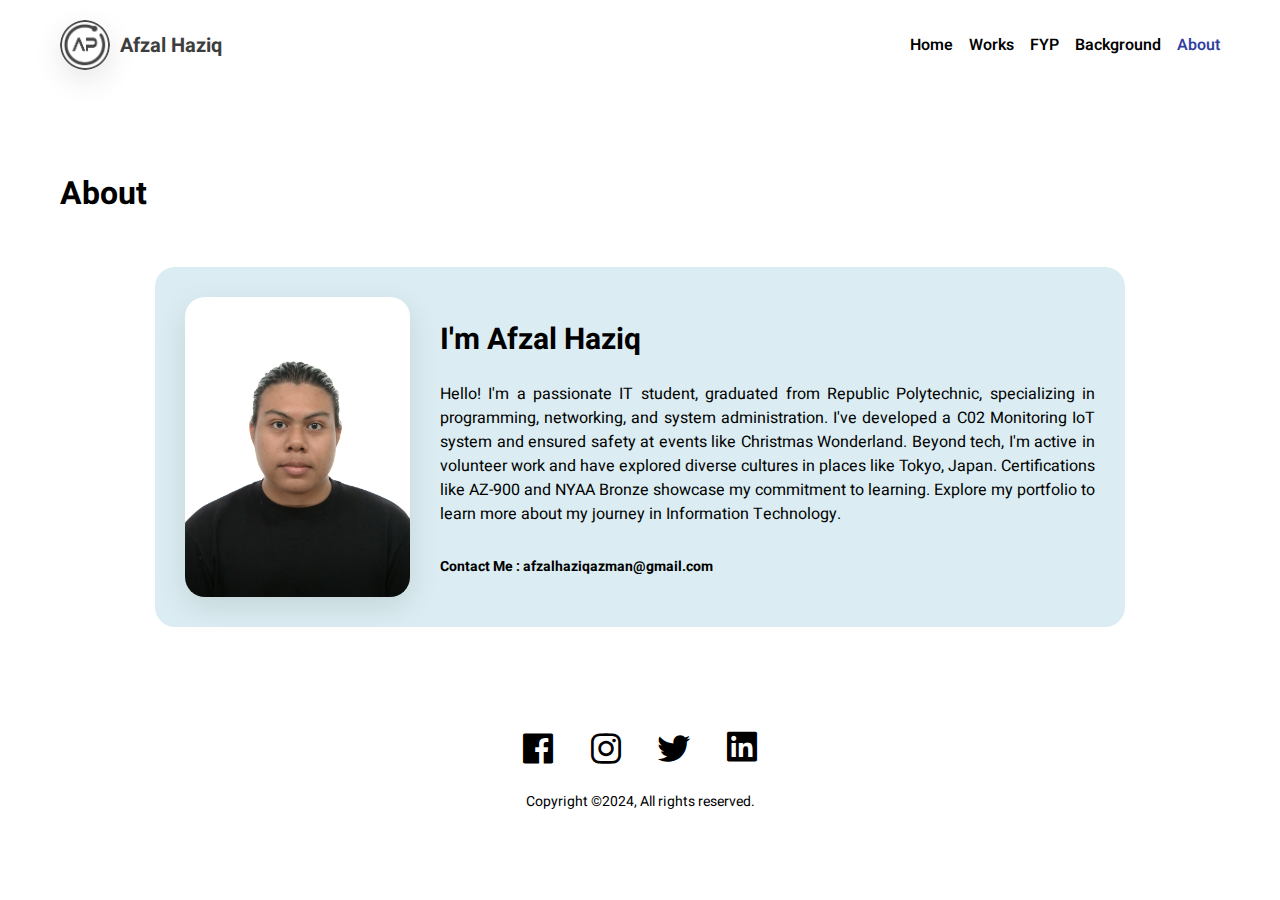
==== about.html @ 496db8aa "Add files via upload" ====
<!DOCTYPE html>
<html lang="en">

<head>
    <meta charset="UTF-8">
    <meta name="viewport" content="width=device-width, initial-scale=1.0">
    <link href='https://unpkg.com/boxicons@2.1.4/css/boxicons.min.css' rel='stylesheet'>
    <link rel="stylesheet" href="style.css">
    <title>About Page</title>
</head>

<body>

    <nav>
        <div class="logo">
            <img src="assets/logo.png">
            <a href="#">Afzal Haziq</a>
        </div>
        <div class="nav-links">
            <a href="index.html">Home</a>
            <a href="works.html">Works</a>
            <a href="single-work.html">FYP</a>
            <a href="blog.html">Background</a>
            <a class="selected" href="about.html">About</a>
        </div>
    </nav>

    <h1 class="page-title">About</h1>

    <div class="content">
        <div class="container">
            <img src="assets/A13A0305F.jpg">
            <div class="about">
                <h2>I'm Afzal Haziq</h2>
                <p>Hello! I'm a passionate IT student, graduated from Republic Polytechnic, specializing in programming, networking, and system administration. 
                    I've developed a C02 Monitoring IoT system and ensured safety at events like Christmas Wonderland. Beyond tech, I'm active in 
                    volunteer work and have explored diverse cultures in places like Tokyo, Japan. Certifications like AZ-900 and NYAA Bronze 
                    showcase my commitment to learning. Explore my portfolio to learn more about my journey in Information Technology.</p>
                <p class="email">Contact Me : afzalhaziqazman@gmail.com</p>
            </div>
        </div>
    </div>

    <footer>
        <div class="socials">
            <i class='bx bxl-facebook-square'></i>
            <i class='bx bxl-instagram'></i>
            <i class='bx bxl-twitter'></i>
            <a href="https://linkedin.com/in/afzal-haziq-240014211">
                <i class='bx bxl-linkedin-square'></i>
            </a>
        </div>
        <p>Copyright ©2024, All rights reserved.</p>
    </footer>

</body>

</html>
---- style.css ----
@import url('https://fonts.googleapis.com/css2?family=Heebo:wght@300;400;500;600;700;800&display=swap');

*{
    margin: 0;
    padding: 0;
    box-sizing: border-box;
    font-family: 'Heebo', sans-serif;
}

a{
    text-decoration: none;
    color: #000;
}

img{
    object-fit: cover;
    object-position: top;
    box-shadow: 0 10px 30px rgba(0, 0, 0, 0.1);
}

nav{
    padding: 20px 148px;
    background-color: #fff;
    display: flex;
    align-items: center;
    justify-content: space-between;
    font-weight: 600;
}

nav .logo{
    display: flex;
    align-items: center;
    gap: 10px;
}

nav .logo img{
    width: 50px;
    height: 50px;
    border-radius: 50%;
}

nav .logo a{
    font-size: 20px;
    color: #3e3e3e;
    font-weight: bold;
}

nav .nav-links{
    display: flex;
    gap: 16px;
}

nav .nav-links a{
    transition: color 0.3s ease;
}

nav .nav-links a:hover,
nav .nav-links a.selected{
    color: #303f9f;
}

.main {
    padding: 0 148px;
    display: flex;
    align-items: center;
    justify-content: space-between;
    gap: 50px;
    height: calc(100vh - 80px);
}

.main .info h1{
    font-size: 44px;
    margin-bottom: 40px;
}

.main .info p{
    font-size: 16px;
    margin-bottom: 45px;
    width: 100%;
}

.main .info button,
.content .post-list .post-item .buttons button{
    padding: 10px 30px;
    background: #303f9f;
    border: none;
    color: #fff;
    font-size: 16px;
    border-radius: 12px;
    cursor: pointer;
    transition: background 0.3s ease;
}

.main .info button:hover,
.content .post-list .post-item .buttons button:hover{
    background: #1a237e;
}

.main img{
    width: 400px;
    height: 400px;
    border-radius: 140px;
}

.recent{
    padding: 60px 148px;
    background-color: #dbedf2;
}

.recent .header{
    display: flex;
    align-items: center;
    justify-content: space-between;
    margin-bottom: 30px;
}

.recent .header h4,
.separator h4{
    font-size: 20px;
    font-weight: 400;
}

.recent .header a{
    color: #303f9f;
}

.recent .posts{
    display: flex;
    justify-content: center;
    gap: 20px;
}

.recent .posts .post-item{
    background-color: #fff;
    padding: 24px;
    width: 460px;
}

.recent .posts .post-item h3,
.content .post-list .post-item h3{
    font-size: 26px;
    margin-bottom: 18px;
}

.recent .posts .post-item .info,
.content .post-list .post-item .info{
    display: flex;
    gap: 10px;
    margin-bottom: 10px;
}

.recent .posts .post-item .info h5,
.content .post-list .post-item h5{
    font-size: 18px;
    font-weight: 400;
}

.recent .posts .post-item p{
    width: 400px;
}

.separator{
    padding: 40px 148px 0;
}

.separator h4{
    margin-bottom: 30px;
}

.featured{
    padding: 40px 290px 0;
}

.featured .item,
.works-list .item{
    display: flex;
    gap: 30px;
    margin-bottom: 30px;
    padding-bottom: 30px;
    border-bottom: 2px solid #e0e0e0;
}

.featured .item img,
.works-list .item img{
    width: 320px;
    height: 200px;
    border-radius: 6px;
}

.featured .item .details h3,
.works-list .item h3{
    font-size: 30px;
    margin-bottom: 16px;
}

.featured .item .details .item-info,
.works-list .item .details .item-info{
    display: flex;
    align-items: center;
    gap: 20px;
    margin-bottom: 20px;
}

.featured .item .details .item-info .year-badge,
.works-list .item .details .item-info .year-badge,
.content .work-info .year-badge{
    background-color: #303f9f;
    padding: 2px 14px;
    color: #fff;
    border-radius: 16px;
    font-size: 14px;
    font-weight: bold;
}

.featured .item .details .item-info h4,
.works-list .item .details .item-info h4{
    color: #8695a4;
    font-size: 18px;
}

.featured .item .details p,
.works-list .item .details p{
    width: 700px;
    text-align: justify;
}

footer{
    padding: 40px 0;
    display: flex;
    flex-direction: column;
    align-items: center;
}

footer .socials{
    display: flex;
    align-items: center;
    gap: 28px;
    margin-bottom: 20px;
}

footer .socials i{
    font-size: 40px;
    cursor: pointer;
    transition: color 0.3s ease;
}

footer .socials i:hover{
    color: #303f9f;
}

footer p{
    font-size: 14px;
}

.page-title{
    padding: 80px 234px 20px;
    width: 100%;
}

.content{
    padding: 30px 148px 60px;
    display: flex;
    flex-direction: column;
    align-items: center;
}

.content .work-info{
    display: flex;
    align-items: center;
    justify-content: flex-start;
    gap: 20px;
    width: 970px;
}

.content .work-info .category{
    color: #8695a4;
    font-size: 18px;
}

.content>p{
    width: 970px;
    font-size: 15px;
    margin: 20px 0;
}

.content>img{
    width: 970px;
    margin: 30px 0;
    border-radius: 20px;
}

.content>h1,
.content>h2,
.content>h3{
    width: 970px;
}

.content .post-list{
    display: flex;
    flex-direction: column;
    gap: 20px;
}

.content .post-list .post-item{
    background-color: #dbedf2;
    padding: 24px;
    width: 960px;
    border-radius: 10px;
}

.content .post-list .post-item .buttons{
    margin-top: 30px;
    display: flex;
    align-items: center;
    justify-content: flex-end;
    gap: 10px;
}

.content .post-list .post-item .buttons button{
    font-size: 14px;
    padding: 6px 20px;
}

.content .post-list .post-item .buttons i{
    font-size: 22px;
    cursor: pointer;
    transition: color 0.3s ease;
}

.content .post-list .post-item .buttons i:hover{
    color: #303f9f;
}

.content .container{
    background-color: #dbedf2;
    padding: 30px;
    display: flex;
    align-items: center;
    gap: 30px;
    width: 970px;
    border-radius: 20px;
}

.content .container img{
    width: 300px;
    height: 300px;
    border-radius: 20px;
}

.content .container h2{
    margin-bottom: 20px;
    font-size: 30px;
}

.content .container .about>p{
    text-align: justify;
}

.content .container .about .email{
    font-weight: bold;
    margin-top: 30px;
    font-size: 14px;
}

@media screen and (max-width: 1400px) {
    
    nav{
        padding: 20px 60px;
    }

    .main{
        padding: 0 60px;
    }

    .recent{
        padding: 60px;
    }

    .featured,
    .separator{
        padding: 40px 60px 0;
    }

    .page-title{
        padding: 80px 60px 20px;
    }

}

@media screen and (max-width: 1200px) {
    
    nav{
        padding: 20px 40px;
    }

    .main{
        padding: 0 40px;
    }

    .main img{
        width: 340px;
        height: 340px;
    }

    .recent{
        padding: 40px;
    }

    .featured,
    .separator{
        padding: 40px 40px 0;
    }

    .featured .item .details p,
    .works-list .item .details p{
        width: 100%;
    }

    .page-title{
        padding: 80px 40px 20px;
    }

    .content .work-info,
    .content>p,
    .content>img,
    .content>h1,
    .content>h2,
    .content>h3,
    .content .post-list .post-item,
    .content .container{
        width: 100%;
    }

    .content .container img{
        width: 250px;
        height: 250px;
    }

    .content .container h2{
        font-size: 24px;
        margin-bottom: 10px;
    }

    .content .container .about>p{
        font-size: 14px;
    }

}

@media screen and (max-width: 992px) {
    
    nav{
        padding: 20px;
    }

    .main{
        padding: 0 20px;
    }

    .main img{
        width: 300px;
        height: 300px;
    }

    .main .info h1{
        font-size: 34px;
    }

    .main .info p{
        font-size: 15px;
    }

    .main .info button{
        font-size: 15px;
        padding: 8px 22px;
    }

    .recent{
        padding: 40px 20px;
    }

    .recent .posts .post-item{
        width: 100%;
    }

    .recent .posts .post-item h3,
    .content .post-list .post-item h3{
        font-size: 20px;
    }

    .recent .posts .post-item .info h5,
    .content .post-list .post-item .info h5{
        font-size: 14px;
    }

    .recent .posts .post-item p{
        width: 100%;
        font-size: 14px;
    }

    .featured,
    .separator{
        padding: 40px 20px 0;
    }

    .featured .item,
    .works-list .item{
        flex-direction: column;
        padding: 0 20px 30px;
    }

    .featured .item img,
    .works-list .item img{
        width: 100%;
        height: auto;
    }

    .featured .item .details h3,
    .works-list .details .item h3{
        font-size: 24px;
        margin-bottom: 12px;
    }

    .featured .item .details .item-info .year-badge,
    .works-list .item .details .item-info .year-badge{
        font-size: 12px;
    }

    .featured .item .details .item-info h4,
    .works-list .item .details .item-info h4{
        font-size: 15px;
    }

    .featured .item .details p,
    .works-list .item .details p{
        font-size: 14px;
    }

    .content{
        padding: 30px 20px 60px;
    }

    .content .container h2{
        font-size: 20px;
    }

    .content .container .about>p{
        font-size: 13px;
    }

}

@media screen and (max-width: 768px) {
    
    nav{
        justify-content: center;
    }

    nav .logo{
        display: none;
    }

    .main{
        flex-direction: column;
        justify-content: space-around;
        margin: 40px 0;
        height: auto;
    }

    .main .info h1{
        font-size: 30px;
        margin-bottom: 16px;
    }

    .main .info p{
        margin-bottom: 16px;
    }

    .main .info button{
        padding: 6px 20px;
        font-size: 13px;
    }

    .main img{
        margin-top: 20px;
        width: 100%;
        height: auto;
        border-radius: 50px;
    }

    .recent .posts,
    .content .container{
        flex-direction: column;
    }

    .content .container img{
        width: 100%;
        height: auto;
    }

}
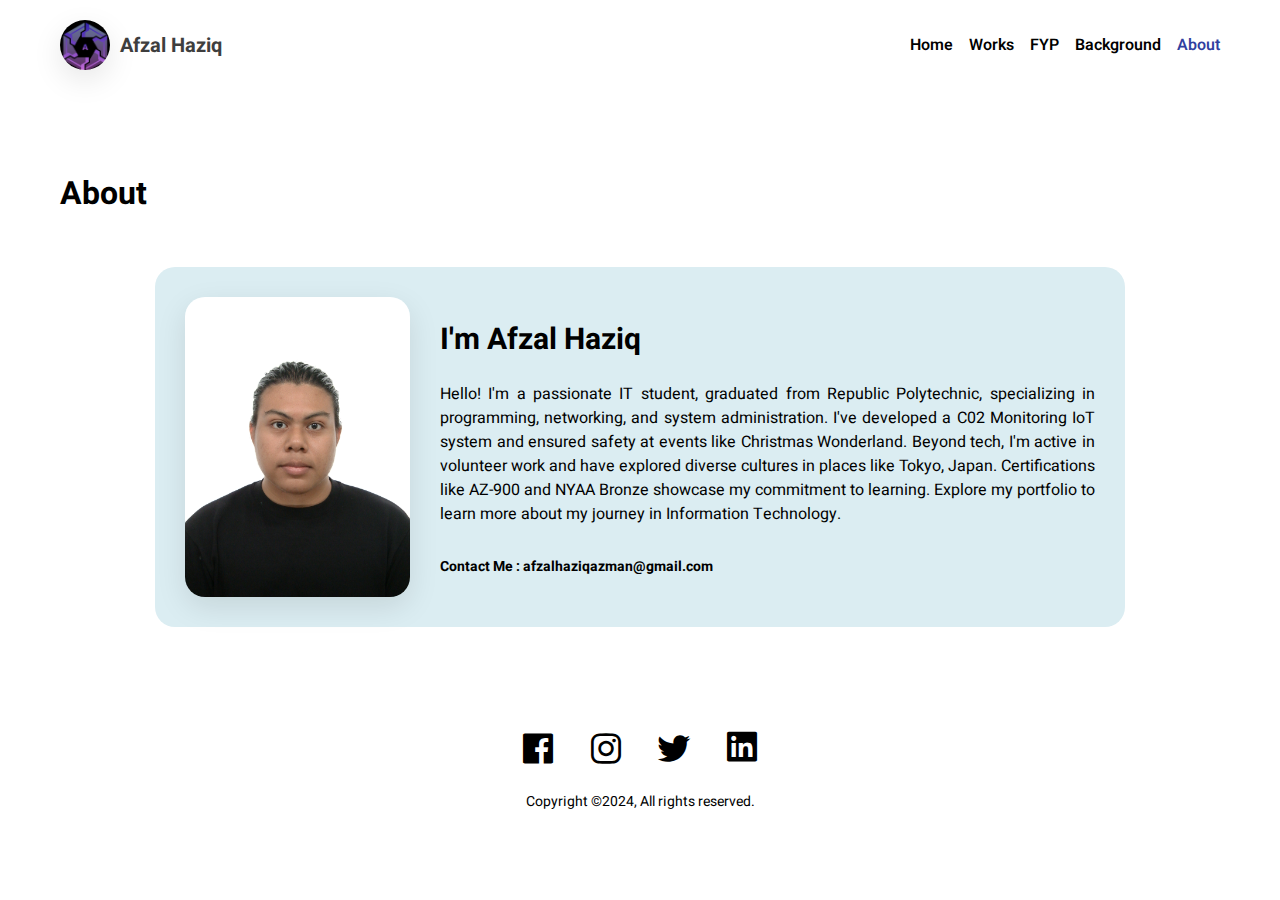
==== commit de5bdc80: "Commited changes to files" ====
--- a/about.html
+++ b/about.html
@@ -13,7 +13,7 @@
 
     <nav>
         <div class="logo">
-            <img src="assets/logo.png">
+            <img src="assets/logo1.png">
             <a href="#">Afzal Haziq</a>
         </div>
         <div class="nav-links">
